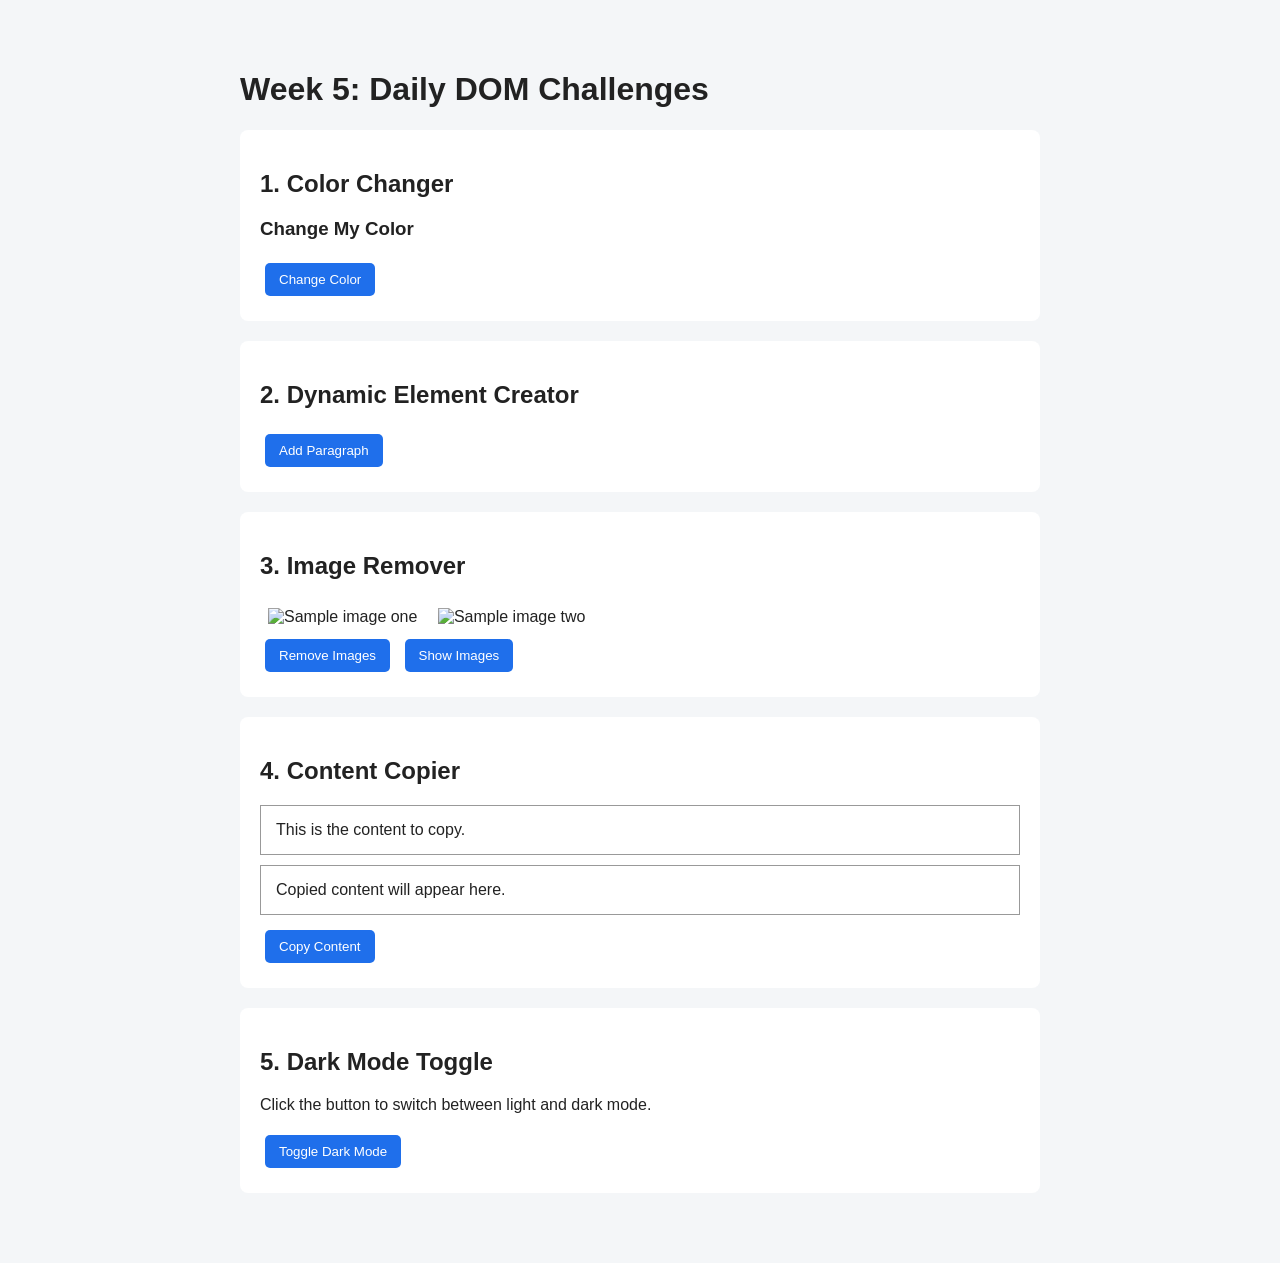
==== daily-challenges/index.html @ 95e62c76 "Create index.html" ====
<!DOCTYPE html>
<html lang="en">
<head>
    <meta charset="UTF-8">
    <meta name="viewport" content="width=device-width, initial-scale=1.0">
    <title>Week 5 Daily DOM Challenges</title>
    <style>
        body {
            font-family: Arial, sans-serif;
            max-width: 800px;
            margin: 30px auto;
            padding: 20px;
            background: #f4f6f8;
            color: #222;
        }

        section {
            background: white;
            padding: 20px;
            margin-bottom: 20px;
            border-radius: 8px;
        }

        button {
            padding: 9px 14px;
            margin: 5px;
            cursor: pointer;
            border: none;
            border-radius: 5px;
            background: #1f6feb;
            color: white;
        }

        img {
            width: 150px;
            margin: 8px;
        }

        #source, #target {
            padding: 15px;
            margin: 10px 0;
            border: 1px solid #999;
        }

        .dark-mode {
            background: #222;
            color: white;
        }

        .dark-mode section {
            background: #333;
            color: white;
        }
    </style>
</head>
<body>

    <h1>Week 5: Daily DOM Challenges</h1>

    <section>
        <h2>1. Color Changer</h2>
        <h3 id="color-heading">Change My Color</h3>
        <button id="color-button">Change Color</button>
    </section>

    <section>
        <h2>2. Dynamic Element Creator</h2>
        <button id="add-button">Add Paragraph</button>
        <div id="paragraph-container"></div>
    </section>

    <section>
        <h2>3. Image Remover</h2>
        <img src="https://picsum.photos/200/120?random=1" alt="Sample image one">
        <img src="https://picsum.photos/200/120?random=2" alt="Sample image two">
        <br>
        <button id="remove-images">Remove Images</button>
        <button id="show-images">Show Images</button>
    </section>

    <section>
        <h2>4. Content Copier</h2>
        <div id="source">This is the content to copy.</div>
        <div id="target">Copied content will appear here.</div>
        <button id="copy-button">Copy Content</button>
    </section>

    <section>
        <h2>5. Dark Mode Toggle</h2>
        <p>Click the button to switch between light and dark mode.</p>
        <button id="dark-button">Toggle Dark Mode</button>
    </section>

    <script>
        // Challenge 1: Color Changer
        const colorHeading = document.getElementById("color-heading");
        const colorButton = document.getElementById("color-button");

        colorButton.addEventListener("click", function() {
            const randomColor = "#" + Math.floor(Math.random() * 16777215)
                .toString(16).padStart(6, "0");
            colorHeading.style.color = randomColor;
        });

        // Challenge 2: Dynamic Element Creator
        const addButton = document.getElementById("add-button");
        const paragraphContainer = document.getElementById("paragraph-container");
        let paragraphCount = 0;

        addButton.addEventListener("click", function() {
            paragraphCount++;

            const paragraph = document.createElement("p");
            paragraph.textContent = "This is paragraph number " + paragraphCount;

            const deleteButton = document.createElement("button");
            deleteButton.textContent = "Delete";

            deleteButton.addEventListener("click", function() {
                paragraph.remove();
            });

            paragraph.appendChild(deleteButton);
            paragraphContainer.appendChild(paragraph);
        });

        // Challenge 3: Image Remover
        const images = document.querySelectorAll("section img");
        const removeImagesButton = document.getElementById("remove-images");
        const showImagesButton = document.getElementById("show-images");

        removeImagesButton.addEventListener("click", function() {
            images.forEach(function(image) {
                image.remove();
            });
        });

        showImagesButton.addEventListener("click", function() {
            const imageSection = images[0].parentElement;
            images.forEach(function(image) {
                imageSection.insertBefore(image, removeImagesButton.parentElement);
            });
        });

        // Challenge 4: Content Copier
        const source = document.getElementById("source");
        const target = document.getElementById("target");
        const copyButton = document.getElementById("copy-button");

        copyButton.addEventListener("click", function() {
            target.textContent = source.textContent;
        });

        // Challenge 5: Dark Mode Toggle
        const darkButton = document.getElementById("dark-button");

        darkButton.addEventListener("click", function() {
            document.body.classList.toggle("dark-mode");
        });
    </script>

</body>
</html>
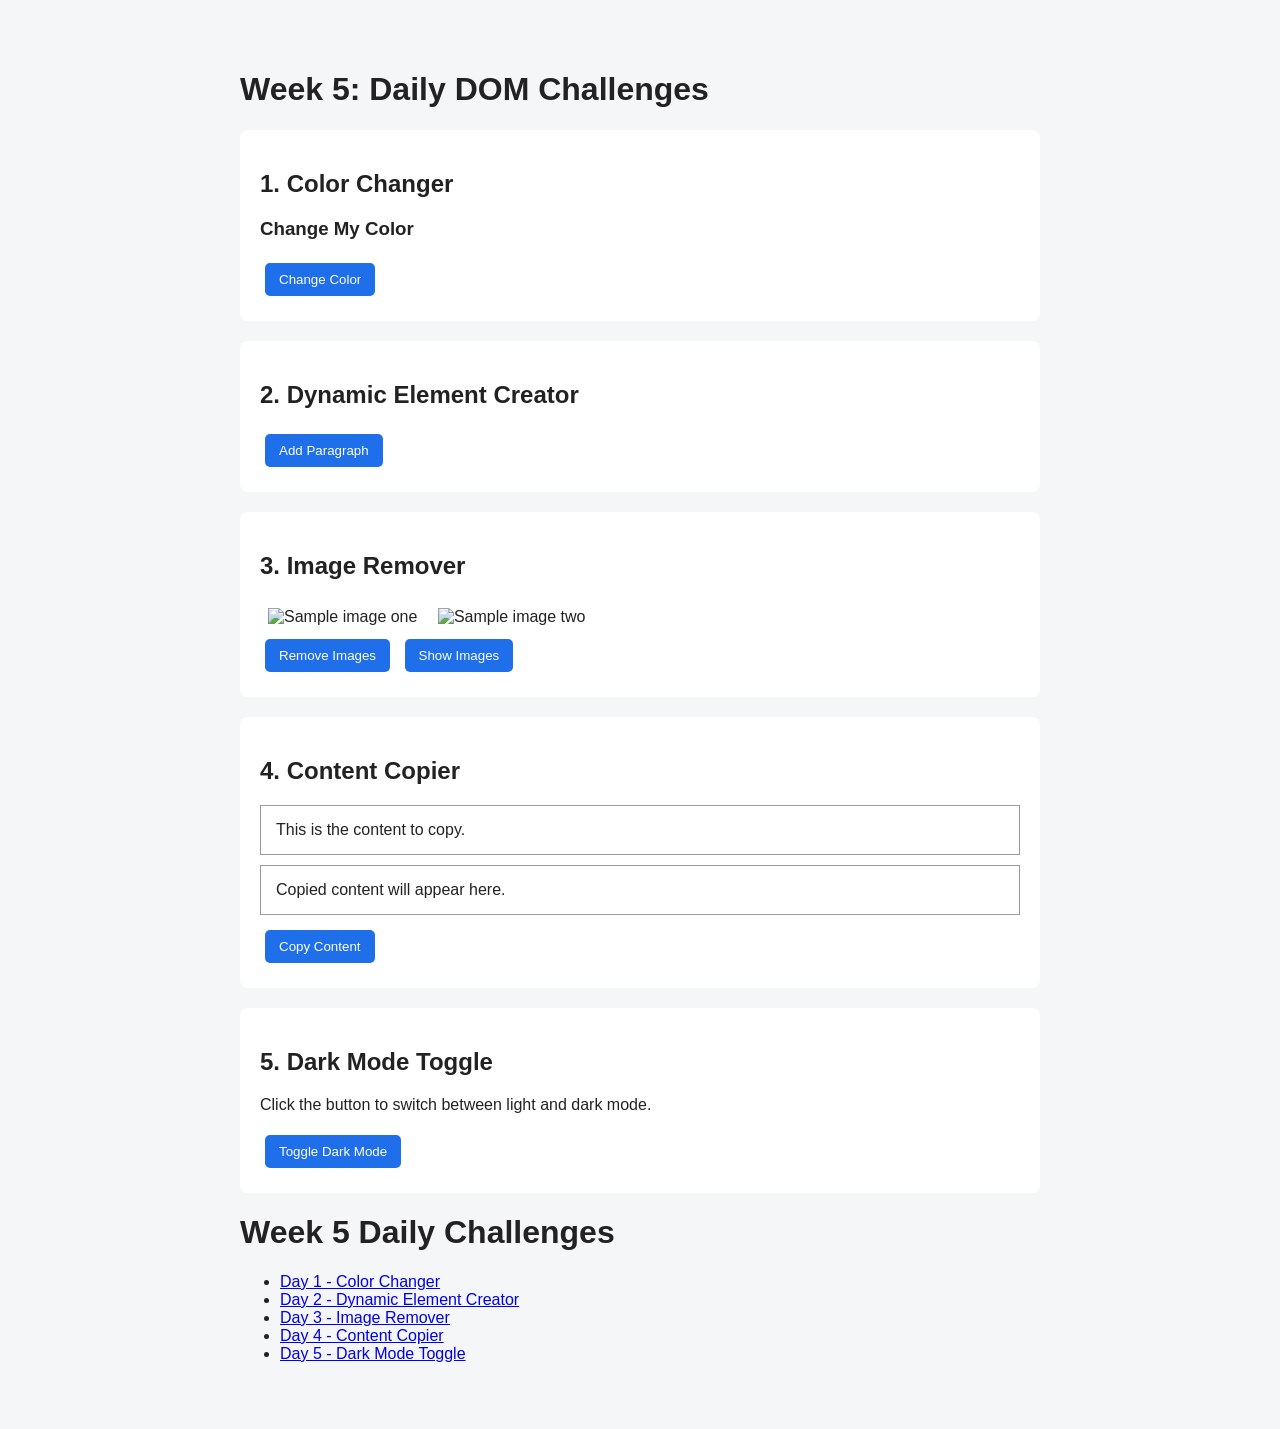
==== commit 772f2121: "Update index.html" ====
--- a/daily-challenges/index.html
+++ b/daily-challenges/index.html
@@ -162,3 +162,13 @@
 
 </body>
 </html>
+
+<h1>Week 5 Daily Challenges</h1>
+
+<ul>
+    <li><a href="day-1-color-changer.html">Day 1 - Color Changer</a></li>
+    <li><a href="day-2-dynamic-element-creator.html">Day 2 - Dynamic Element Creator</a></li>
+    <li><a href="day-3-image-remover.html">Day 3 - Image Remover</a></li>
+    <li><a href="day-4-content-copier.html">Day 4 - Content Copier</a></li>
+    <li><a href="day-5-dark-mode-toggle.html">Day 5 - Dark Mode Toggle</a></li>
+</ul>
